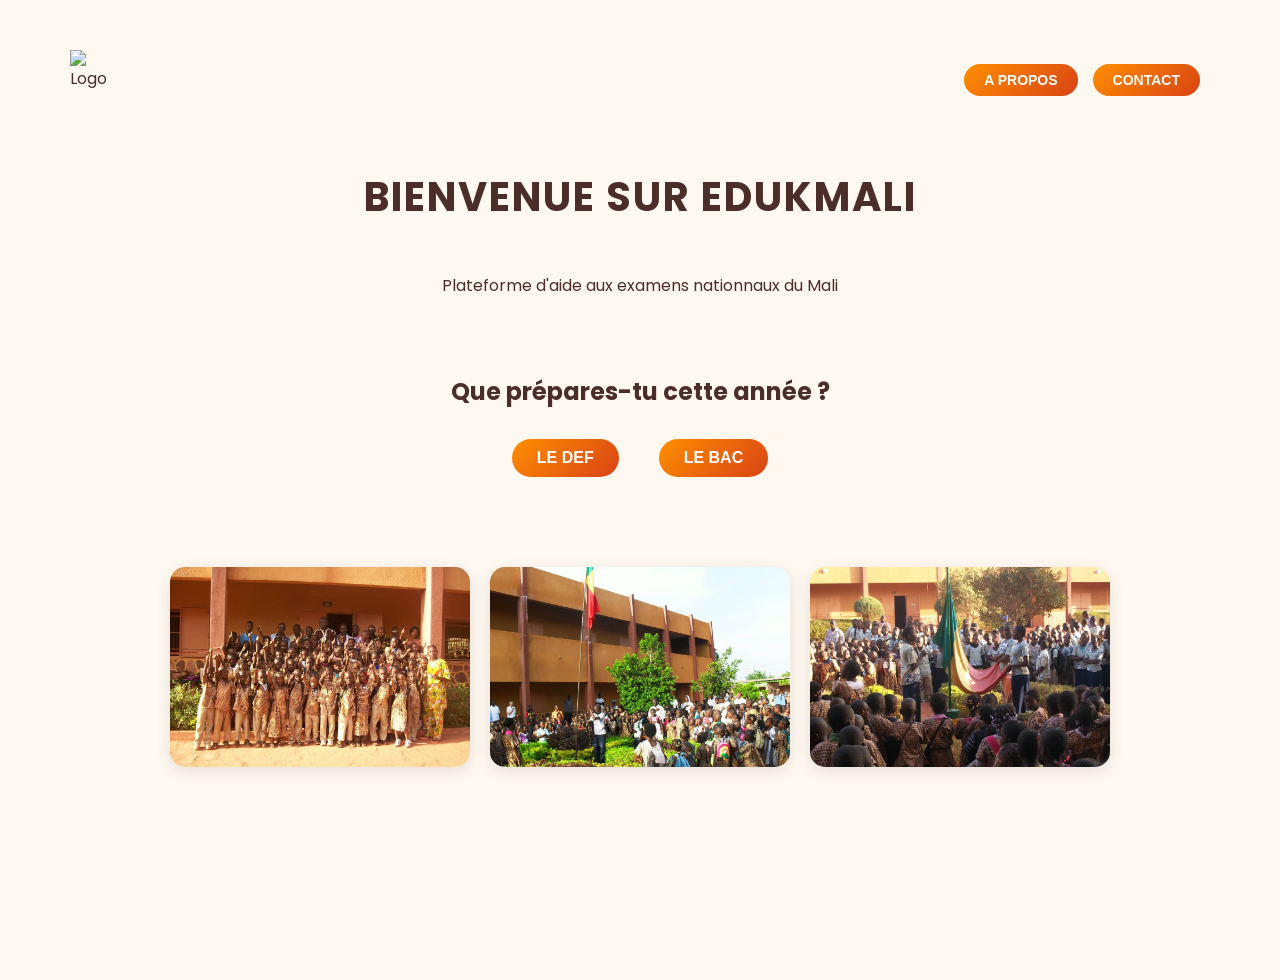
==== index.html @ 722baad7 "Add files via upload" ====
<!DOCTYPE html>
<html lang="fr">
<head>
    <meta charset="UTF-8">
    <meta name="viewport" content="width=device-width, initial-scale=1.0">
    <title>EDUKMALI</title>
    <link rel="stylesheet" href="style.css">
    <link rel="icon" type="image" href="images/eduk.jpg">
</head>
<body class="page-accueil">
    <header class="main-header">
        <img src="images/eduk.jpg" id="site-logo" alt="Logo">
        <nav id="menu">
            <a href="a-propos.html">
                <button type="button">A propos</button>
            </a>
            <a href="contact.html">
                <button type="button">Contact</button>
            </a>
        </nav>
    </header>
    <h1>Bienvenue sur EDUKMALI</h1>
    <p>Plateforme d'aide aux examens nationnaux du Mali</p>
    <div id="examens">
        <h2>Que prépares-tu cette année ?</h2>
        <div class="button-container">
        <a href="def.html">
            <button type="button">Le DEF</button>
        </a>
        <a href="bac.html">
            <button type="button">Le BAC</button>
        </a>
        </div>
        <div class="zone-images-accueil">
            <div class="image-item">
                <img src="eleves.jpg" alt="Eleves">
            </div>
            <div class="image-item">
                <img src="csma.jpg" alt="Salle de classe">
            </div>
            <div class="image-item">
                <img src="succes.jpg" alt="succes">
            </div>
        </div>
</body>
</html>
---- style.css ----
@import url('https://fonts.googleapis.com/css2?family=Poppins:wght@400;600;700&display=swap');
body {
    background-color: #FFF8F0;
    font-family: 'Poppins', sans-serif;
    color: #4B2E2A;
    margin: 20px;
    padding: 20px;
    display: flex;
    flex-direction: column;
    align-items: center;
    min-height: 100vh;
}
h1 {
    color: #4B2E2A;
    font-size: 2.5em;
    text-align: center;
    margin-bottom: 30px;
    text-transform: uppercase;
    letter-spacing: 2px;
}
.menu-top {
    width: 100%;
    display: flex;
    justify-content: flex-end;
    gap: 15px;
    margin-bottom: 30px;
}
button {
    background: linear-gradient(135deg, #FF8F00, #D84315);
    color: white;
    border: none;
    padding: 15px 35px;
    margin: 10px;
    border-radius: 50x;
    font-size: 16px;
    font-weight: 0 8px 15px rgba(216, 67, 21, 0.3s ease);
    transition: all 0.3 ease;
    text-transform: uppercase;
}button:hover {
    transform: translateY(-5px) scale(1.05);
    box-shadow: 0 15px 20px rgba(216, 67, 21, 0.4);
    background: linear-gradient(135deg, #D84315, #FF8F00);
    }
    ul {
        list-style: none;
        padding: 20px;
        border-radius: 20px;
        border-left: 8px solid #4B2E2A;
        box-shadow: 0 5px 15px rgba(0,0,0,0.05);
        transition: 0.3s;
    }
    li:hover {
        transform: translateY(10px);
    }
    #menu {
        display: flex;
        justify-content: flex-end;
        gap:15px;
        width: 100%;
        margin-bottom: 20px;
        padding: 10px;
    }
    #menu button {
        width: auto !important;
        padding: 8px 20px !important;
        border-radius: 20px !important;
        margin: 0;
        box-shadow: none;
        font-size: 14px;
    }
    #site-logo {
        display: block;
        margin: 0 auto 20px auto;
        height: 100px;
        width: 100px;
    }
    .main-haeder {
        display: flex !important;
        justify-content: space-between !important;
        align-items: center !important;
        flex-direction: row !important;
        width: 100% !important;
        padding: 10px 20px !important;
    }
    #site-logo {
        margin: 0 !important;
    }
    #menu {
        display: flex !important;
        gap: 10px !important;
    }
    button {
        border-radius: 50px !important;
        text-transform: uppercase;
        font-weight: bold;
    }
    .main-header {
        display: flex !important;
        flex-direction: row !important;
        justify-content: space-between !important;
        align-items: center !important;
        width: 100% !important;
        padding: 10px 30px !important;
        box-sizing: border-box;
    }
    #site-logo {
        margin: 0 !important;
        height: 80px !important;
        width: auto !important;
    }
    #menu {
        display: flex !important;
        gap: 15px !important;
    }
    button {
        border-radius: 50px !important;
        padding: 10px 25px !important;
        text-transform: uppercase;
    }
    .container-apropos {
        display: flex;
        flex-direction: column;
        align-items: center;
        text-align: center;
        padding: 40px 20px;
        max-width: 900px;
        margin: 0 auto;
        .container-apropos section {
            margin-bottom: 50px;
        }
        .container-apropos h2 {
            font-size: 32px !important;
            color: #FF8F00;
            margin-bottom: 20px;
        }
        .container-apropos p,
        .container-apropos li {
            font-size: 20px !important;
            line-height: 1.6;
            color: #333;
            list-style-position: inside;
        }
    }
    .button-container {
        display: flex !important;
        justify-content: center !important;
        gap: 20px;
        width: 100%;
        margin: 20px 0;
    }
    .zone-images-accueil {
        display: flex !important;
        flex-direction: row;
        justify-content: center !important;
        gap: 20px !important;
        margin-top: 80px !important;
        width: 100%;
    }
    .image-item img {
        width: 300px !important;
        height: 200px !important;
        object-fit: cover;
        border-radius: 15px;
        box-shadow: 0 4px 15px rgba(0,0,0,0.1);
        transition: transform 0.3s;
    } 
    .image-item img:hover {
        transform: scale(1.05);
    }
    #examens {
        width: 100%;
        text-align: center !important;
        margin-top: 40px;
    }
    #examens h2 {
        display: block;
        width: 100%;
        text-align: center !important;
    }
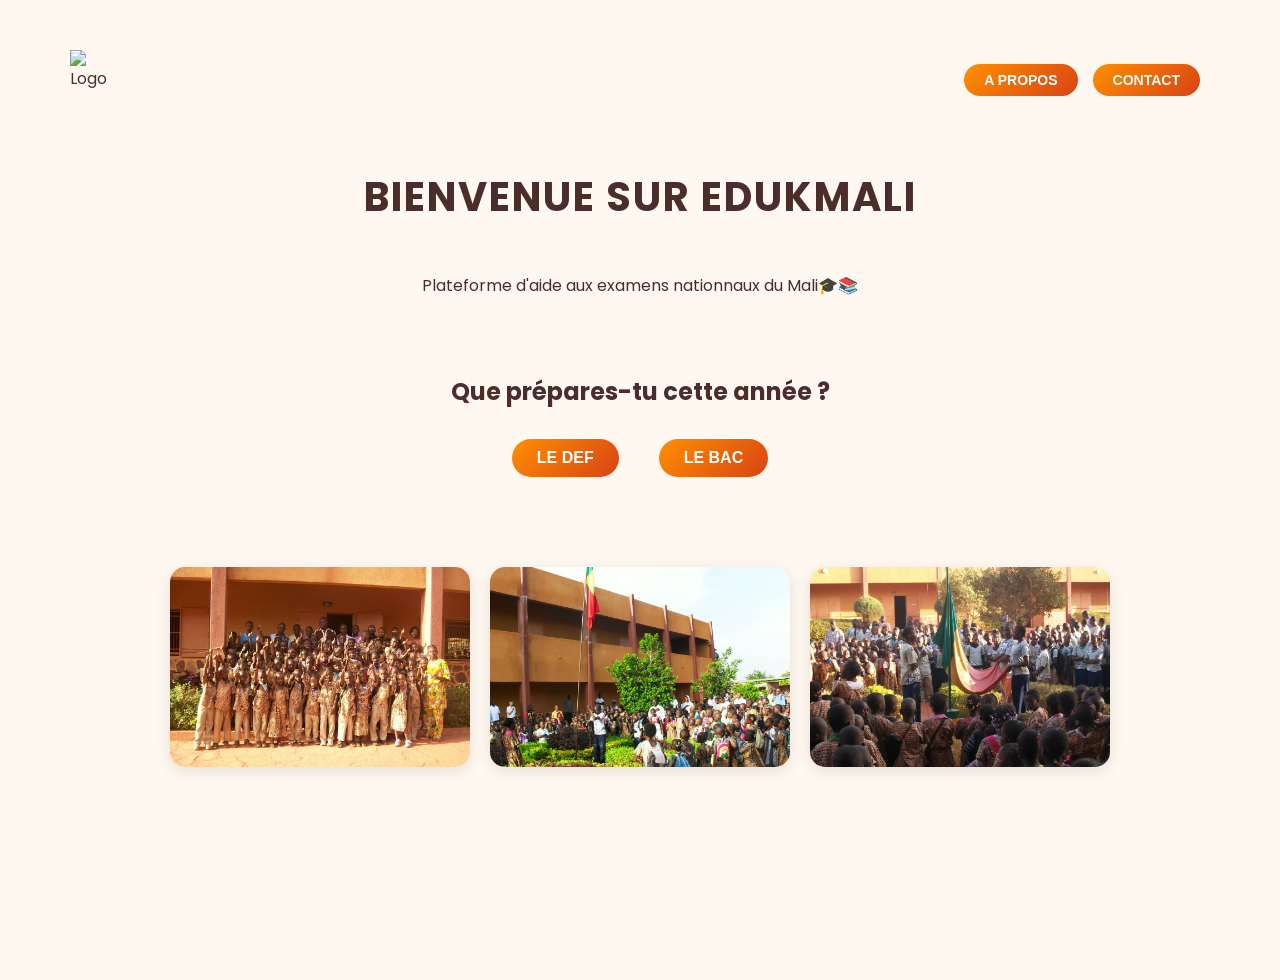
==== commit 318b2fcc: "Update index.html" ====
--- a/index.html
+++ b/index.html
@@ -20,7 +20,7 @@
         </nav>
     </header>
     <h1>Bienvenue sur EDUKMALI</h1>
-    <p>Plateforme d'aide aux examens nationnaux du Mali</p>
+    <p>Plateforme d'aide aux examens nationnaux du Mali🎓📚</p>
     <div id="examens">
         <h2>Que prépares-tu cette année ?</h2>
         <div class="button-container">
@@ -43,4 +43,4 @@
             </div>
         </div>
 </body>
-</html>+</html>
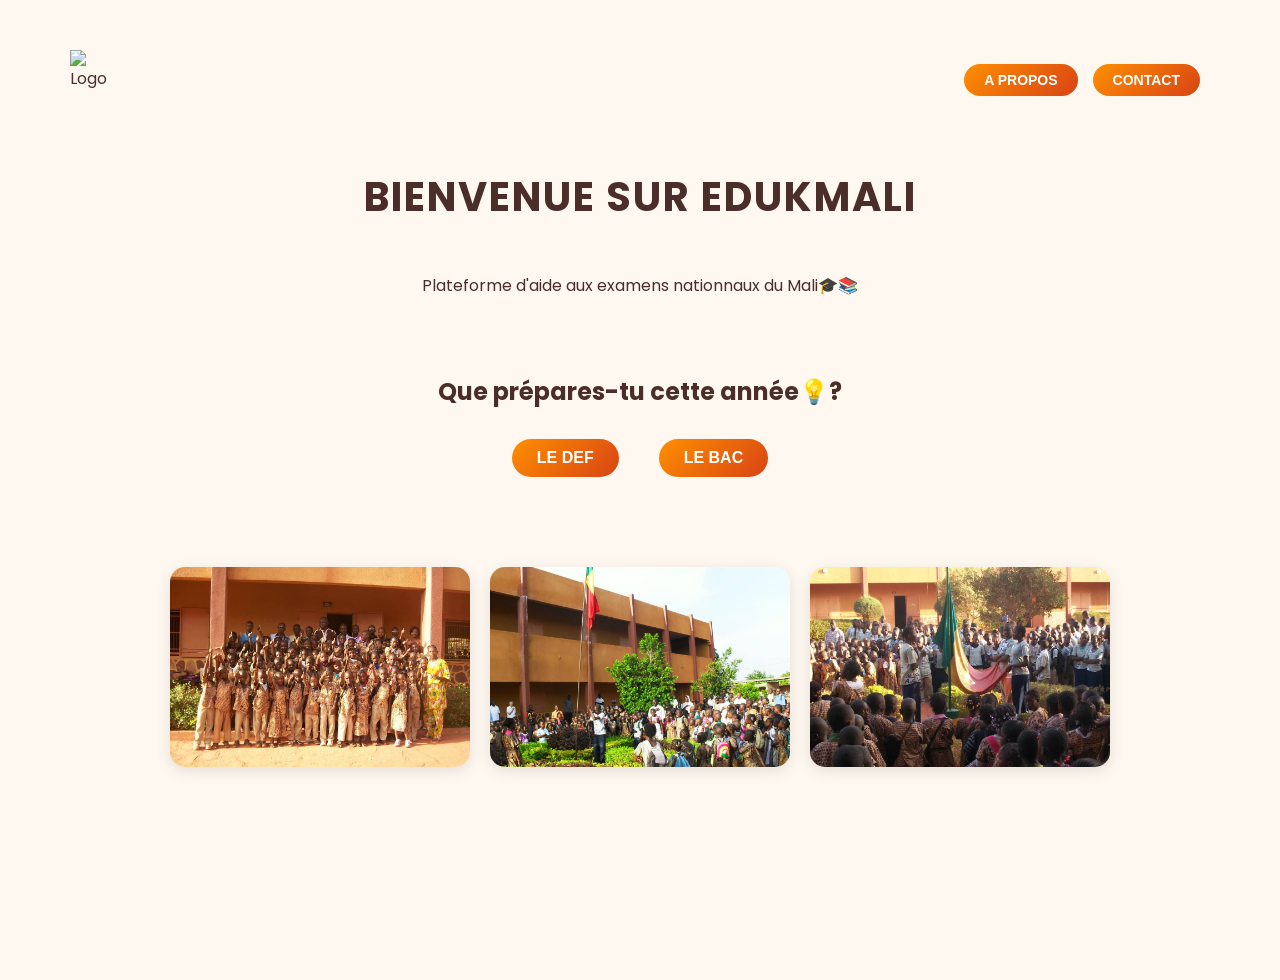
==== commit ad1058f0: "Update index.html" ====
--- a/index.html
+++ b/index.html
@@ -22,7 +22,7 @@
     <h1>Bienvenue sur EDUKMALI</h1>
     <p>Plateforme d'aide aux examens nationnaux du Mali🎓📚</p>
     <div id="examens">
-        <h2>Que prépares-tu cette année ?</h2>
+        <h2>Que prépares-tu cette année💡?</h2>
         <div class="button-container">
         <a href="def.html">
             <button type="button">Le DEF</button>
